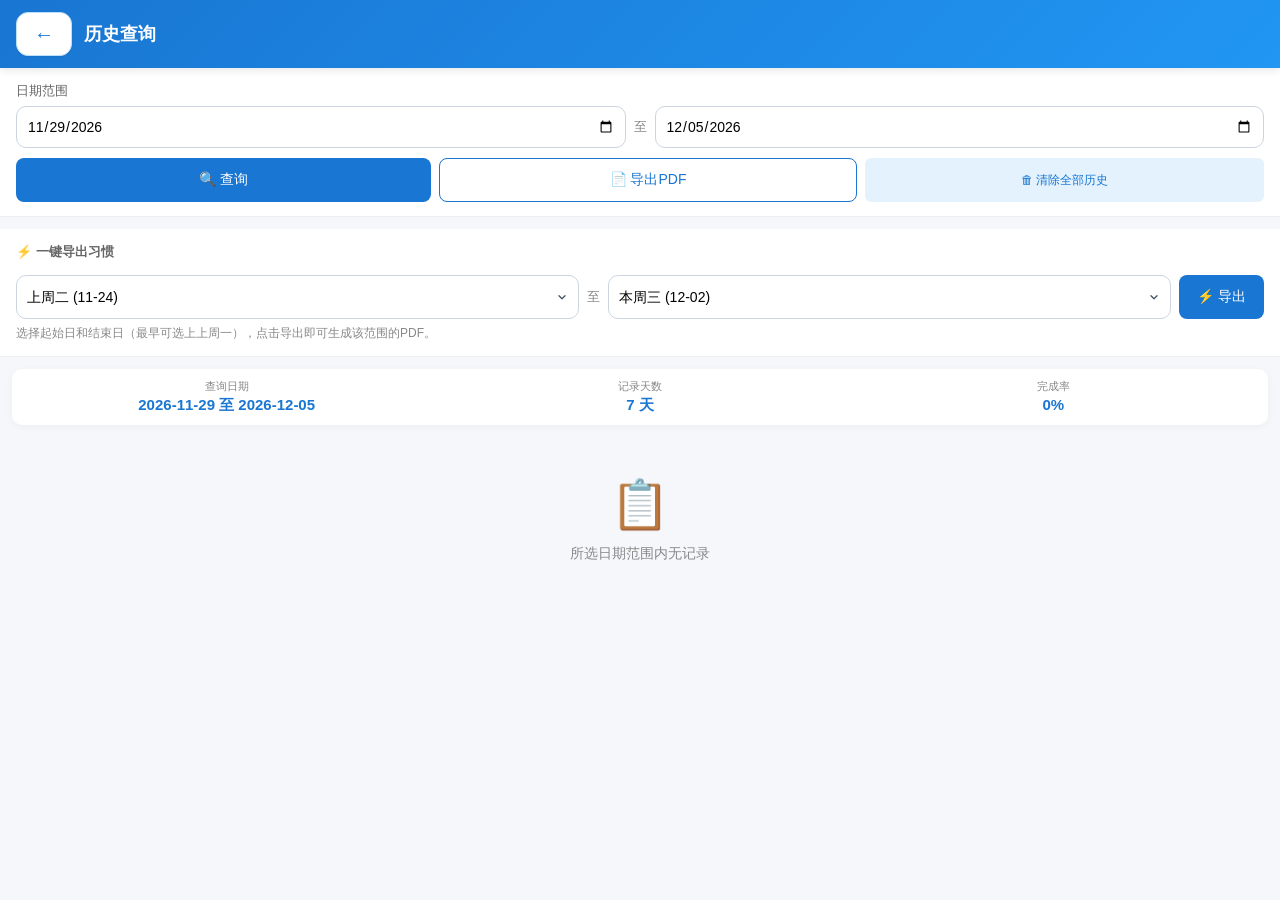
==== history.html @ a77cccbf "feat: 改名SCC Patrol Record + 修复主页导出PDF同步一键导出习惯 1. 全站改名: 状态记录/状态巡检记录 → SCC Patrol Record    (manifest/" ====
<!DOCTYPE html>
<html lang="zh-CN">
<head>
<meta charset="UTF-8">
<meta name="viewport" content="width=device-width, initial-scale=1.0, maximum-scale=1.0, user-scalable=no, viewport-fit=cover">
<meta name="theme-color" content="#1976d2">
<meta name="description" content="SCC Patrol Record - 历史查询与PDF导出">
<title>历史查询</title>

<!-- PWA -->
<link rel="manifest" href="manifest.webmanifest">
<meta name="apple-mobile-web-app-capable" content="yes">
<meta name="apple-mobile-web-app-status-bar-style" content="black-translucent">
<meta name="apple-mobile-web-app-title" content="SCC Patrol">
<meta name="format-detection" content="telephone=no">
<meta name="mobile-web-app-capable" content="yes">
<link rel="apple-touch-icon" sizes="180x180" href="icons/apple-touch-icon.png">
<link rel="icon" type="image/png" sizes="192x192" href="icons/icon-192.png">

<style>
  body {
    padding-top: env(safe-area-inset-top);
    padding-bottom: calc(24px + env(safe-area-inset-bottom));
    padding-left: env(safe-area-inset-left);
    padding-right: env(safe-area-inset-right);
    -webkit-tap-highlight-color: transparent;
    overscroll-behavior-y: auto;
    touch-action: manipulation;
  }
  /* iOS：只对输入框去除原生外观，date/select 保留可点击区域 */
  input[type=text], input[type=number], textarea {
    -webkit-appearance: none; appearance: none;
  }
  input[type=date] {
    -webkit-appearance: none; appearance: none;
    min-height: 42px;
    padding: 8px 10px;
    border: 1px solid #cbd5e1;
    border-radius: 10px;
    background-color: #fff;
  }
  /* 所有可点击元素：最小 44px 热区（HIG）*/
  .btn, button, .back-btn, select {
    min-height: 44px !important;
  }
  .settings-header {
    display: flex;
    align-items: center;
    gap: 12px;
  }
  /* 返回按钮：放大、实心背景（与 settings.html 保持一致）*/
  .back-btn {
    font-size: 20px;
    font-weight: 700;
    padding: 0 16px;
    min-width: 56px;
    min-height: 44px;
    background: #ffffff;
    color: #1976d2;
    border-radius: 12px;
    border: 1px solid #bbdefb;
    box-shadow: 0 1px 2px rgba(0,0,0,0.06);
    display: inline-flex;
    align-items: center;
    justify-content: center;
    -webkit-tap-highlight-color: rgba(25,118,210,0.15);
  }
  .back-btn:active { background: #e3f2fd; transform: scale(0.97); }
</style>
<link rel="stylesheet" href="styles.css?v=160">
</head>
<body>
<header class="app-header">
  <div class="settings-header">
    <button id="btn-back" class="back-btn">←</button>
    <h1>历史查询</h1>
  </div>
</header>

<main>
  <section class="history-controls">
    <div class="date-range">
      <label>日期范围</label>
      <div class="date-inputs">
        <input type="date" id="date-start" class="date-input">
        <span class="date-sep">至</span>
        <input type="date" id="date-end" class="date-input">
      </div>
    </div>
    <div class="control-actions">
      <button id="btn-search" class="btn btn-primary">🔍 查询</button>
      <button id="btn-export-range" class="btn btn-outline">📄 导出PDF</button>
      <button id="btn-clear-history" class="btn btn-sm btn-danger">🗑 清除全部历史</button>
    </div>
  </section>

  <!-- 一键导出习惯 -->
  <section class="history-controls quick-export-section">
    <div class="quick-export-row">
      <label class="quick-export-label">⚡ 一键导出习惯</label>
      <div class="quick-export-opts">
        <select id="quick-export-start" class="quick-export-select"></select>
        <span class="date-sep">至</span>
        <select id="quick-export-end" class="quick-export-select"></select>
        <button id="btn-quick-export" class="btn btn-primary">⚡ 导出</button>
      </div>
    </div>
    <div class="range-display" style="margin-top:6px;color:#888;font-size:12px;">选择起始日和结束日（最早可选上上周一），点击导出即可生成该范围的PDF。</div>
  </section>

  <section class="history-summary" id="history-summary">
    <div class="summary-item">
      <span class="summary-label">查询日期</span>
      <span class="summary-value" id="summary-date">--</span>
    </div>
    <div class="summary-item">
      <span class="summary-label">记录天数</span>
      <span class="summary-value" id="summary-days">0</span>
    </div>
    <div class="summary-item">
      <span class="summary-label">完成率</span>
      <span class="summary-value" id="summary-rate">0%</span>
    </div>
  </section>

  <section class="history-list" id="history-list">
    <div class="empty-state" id="empty-state">
      <div class="empty-icon">📋</div>
      <p>选择日期范围后点击"查询"</p>
    </div>
  </section>
</main>

<!-- Confirm Dialog -->
<div id="action-dialog" class="dialog-overlay hidden">
  <div class="dialog">
    <h3 id="dialog-title">确认</h3>
    <p id="dialog-message">确定要执行此操作吗？</p>
    <div class="dialog-actions">
      <button id="dialog-cancel" class="btn btn-secondary">取消</button>
      <button id="dialog-confirm" class="btn btn-danger">确认</button>
    </div>
  </div>
</div>

<script src="history.js?v=160"></script>

<!-- iOS PWA standalone 模式下保持站内跳转不跳出到 Safari + SW 注册 -->
<script>
if (('standalone' in window.navigator) && window.navigator.standalone) {
  document.addEventListener('click', function (e) {
    var a = e.target.closest && e.target.closest('a');
    if (!a || !a.getAttribute('href')) return;
    var href = a.getAttribute('href');
    if (href.indexOf('://') === -1 && !href.startsWith('#') && !a.target) {
      e.preventDefault();
      window.location.href = href;
    }
  }, false);
}
if ('serviceWorker' in navigator) {
  window.addEventListener('load', function () {
    navigator.serviceWorker.register('./service-worker.js', { scope: './' }).catch(function () {});
  });
}
</script>
</body>
</html>
---- styles.css ----
/* ===== Base Styles ===== */
* {
  box-sizing: border-box;
  margin: 0;
  padding: 0;
  -webkit-tap-highlight-color: transparent;
  -webkit-touch-callout: none;
}

html, body {
  height: 100%;
  font-family: -apple-system, BlinkMacSystemFont, "Segoe UI", "PingFang SC",
    "Hiragino Sans GB", "Microsoft YaHei", sans-serif;
  font-size: 14px;
  background: #f5f7fa;
  color: #333;
  overflow-x: hidden;
  /* 全局滚动优化：消除 Safari 橡皮筋期间的掉帧；避免手势冲突吞掉页面纵向滚动 */
  -webkit-overflow-scrolling: touch;
  overscroll-behavior-y: contain;
  /* iOS 13+：合成器层直接处理双指缩放/滚动，避免 300ms 点击判定阻塞主线程 */
  touch-action: manipulation;
  text-rendering: optimizeLegibility;
}

body {
  padding-bottom: calc(24px + env(safe-area-inset-bottom, 0px));
  padding-top: env(safe-area-inset-top, 0px);
  padding-left: env(safe-area-inset-left, 0px);
  padding-right: env(safe-area-inset-right, 0px);
  /* 全局禁用不必要的合成层属性，避免子元素隐式创建 */
  -webkit-font-smoothing: antialiased;
}

button {
  font-family: inherit;
  cursor: pointer;
  border: none;
  background: none;
  color: inherit;
}

input, textarea {
  font-family: inherit;
  font-size: inherit;
}

.hidden {
  display: none !important;
}

/* ===== Header ===== */
.app-header {
  position: sticky;
  top: 0;
  z-index: 100;
  background: linear-gradient(135deg, #1976d2, #2196f3);
  color: #fff;
  padding: 12px 16px;
  display: flex;
  justify-content: space-between;
  align-items: center;
  box-shadow: 0 2px 8px rgba(0, 0, 0, 0.1);
}

.app-header h1 {
  font-size: 18px;
  font-weight: 600;
}

.header-actions {
  display: flex;
  align-items: center;
  gap: 10px;
}

.gmt-clock {
  font-size: 12px;
  background: rgba(255, 255, 255, 0.2);
  padding: 4px 8px;
  border-radius: 12px;
  font-variant-numeric: tabular-nums;
}

.icon-btn {
  font-size: 20px;
  padding: 4px 8px;
  border-radius: 8px;
  transition: background 0.2s;
}

.icon-btn:hover,
.icon-btn:active {
  background: rgba(255, 255, 255, 0.2);
}

/* ===== Date Selector ===== */
.date-selector {
  display: flex;
  align-items: center;
  gap: 8px;
  padding: 14px 16px 10px;
  background: #fff;
  border-bottom: 1px solid #e0e0e0;
}

.nav-btn {
  width: 36px;
  height: 36px;
  border-radius: 50%;
  background: #e3f2fd;
  color: #1976d2;
  font-size: 14px;
  font-weight: bold;
  transition: background 0.2s;
}

.nav-btn:active {
  background: #bbdefb;
}

.current-date {
  flex: 1;
  text-align: center;
  font-size: 16px;
  font-weight: 600;
  color: #333;
  letter-spacing: 0.5px;
}

.today-btn {
  padding: 6px 14px;
  background: #1976d2;
  color: #fff;
  border-radius: 16px;
  font-size: 13px;
  transition: background 0.2s;
}

.today-btn:active {
  background: #1565c0;
}

/* ===== Table ===== */
.table-wrapper {
  overflow-x: auto;
  overflow-y: visible;
  margin: 10px 12px 0;
  background: #fff;
  border-radius: 12px;
  box-shadow: 0 2px 10px rgba(0, 0, 0, 0.05);
  -webkit-overflow-scrolling: touch;
  /* 移动端水平表格滚动：合成器接管，减少 layout/reflow 掉帧 */
  -webkit-transform: translateZ(0);
  transform: translateZ(0);
  will-change: scroll-position;
  overscroll-behavior-x: contain;
  touch-action: pan-x pan-y;
  contain: layout paint;
}

.status-table {
  width: auto;
  border-collapse: separate;
  border-spacing: 0;
  font-size: 13px;
  table-layout: fixed;
  /* 固定表格 + contain：减少 Safari 布局阶段对未修改单元格的重算 */
  contain: layout paint size;
}

.status-table thead {
  position: sticky;
  top: 0;
  z-index: 5;
  background: #f8f9fa;
  /* 固定表头：iOS Safari sticky + 合成层显式提升，避免滚动期间重绘导致丢帧 */
  -webkit-transform: translateZ(0);
  transform: translateZ(0);
  -webkit-backface-visibility: hidden;
  backface-visibility: hidden;
  will-change: transform;
}

.status-table th,
.status-table td {
  padding: 8px 6px;
  text-align: center;
  border-bottom: 1px solid #f0f0f0;
  white-space: nowrap;
  min-width: 50px;
  /* 每个单元格避免被 sticky 重绘时反复重算 */
  contain: layout paint;
}

.status-table th {
  font-weight: 600;
  color: #555;
  font-size: 12px;
  position: relative;
  padding-top: 10px;
  padding-bottom: 10px;
  -webkit-backface-visibility: hidden;
  backface-visibility: hidden;
}

.status-table th.sub-col {
  background: #f0f4f8;
  font-weight: 500;
  font-size: 11px;
  color: #666;
}

.status-table th.parent-header {
  background: #e8f0fe;
  font-weight: 700;
  font-size: 13px;
  color: #1565c0;
  text-align: center;
  padding: 8px 6px;
}

.status-table th .header-date {
  display: block;
  font-size: 11px;
  font-weight: 500;
  color: #888;
  margin-top: 2px;
}

.status-table td.hour-cell,
.status-table th.hour-cell {
  position: sticky;
  left: 0;
  z-index: 3;
  background: inherit;
  font-weight: 600;
  color: #1976d2;
  min-width: 54px;
  text-align: left;
  padding-left: 12px;
  border-right: 2px solid #e0e0e0;
  /* 左侧冻结列：iOS 合成层提升 + backface-visibility，避免横滚时重新栅格化 */
  -webkit-transform: translateZ(0);
  transform: translateZ(0);
  -webkit-backface-visibility: hidden;
  backface-visibility: hidden;
  will-change: transform;
}

.status-table tbody tr:nth-child(even) {
  background: #fafbfc;
}

.status-table tbody tr:nth-child(even) td.hour-cell {
  background: #fafbfc;
}

/* 移动端无 hover，避免合成器反复触发 hover 计算导致卡顿；仅电脑端保留 */
@media (hover: hover) and (pointer: fine) {
  .status-table tbody tr:hover {
    background: #e3f2fd;
  }
}
/* 触摸端：用更轻的点击态替代 hover（避免长按/双指手势时重绘背景） */
@media (hover: none) and (pointer: coarse) {
  .status-table tbody tr:active {
    background: rgba(227, 242, 253, 0.6);
  }
}

.status-table td.note-cell,
.status-table th.note-cell {
  min-width: 120px;
  text-align: left;
  padding-left: 8px;
}

.status-table td.time-cell,
.status-table th.time-cell {
  min-width: 78px;
  font-size: 11px;
  color: #888;
  text-align: right;
  padding-right: 8px;
}

.status-table td.del-cell,
.status-table th.del-cell {
  min-width: 44px;
  text-align: center;
  padding: 4px;
  position: sticky;
  right: 0;
  background: inherit;
  z-index: 3;
  /* 右侧冻结列：同样提升合成层，避免横滚时丢帧 */
  -webkit-transform: translateZ(0);
  transform: translateZ(0);
  -webkit-backface-visibility: hidden;
  backface-visibility: hidden;
  will-change: transform;
}

.del-hour-btn {
  font-size: 14px;
  padding: 4px 8px;
  border-radius: 6px;
  background: #ffebee;
  color: #c62828;
  transition: background 0.15s;
}

.del-hour-btn:active {
  background: #ffcdd2;
}

/* Status cells */
.status-cell {
  cursor: pointer;
  user-select: none;
  transition: background 0.15s, transform 0.1s;
  height: 38px;
  position: relative;
}

.status-cell:active {
  transform: scale(0.92);
}

.status-cell.status-checked {
  color: #2e7d32;
  font-size: 18px;
  font-weight: bold;
}

.status-cell.status-crossed {
  color: #c62828;
  font-size: 18px;
  font-weight: bold;
}

/* Highlight color for out-of-range entries */
.status-cell.out-of-range,
.status-cell.out-of-range.status-checked,
.status-cell.out-of-range.status-crossed {
  background: var(--highlight-color, #ffeb3b) !important;
  border-radius: 4px;
}

.status-cell.out-of-range.status-checked,
.status-cell.out-of-range.status-crossed {
  color: #333;
}

/* Note cell textarea */
.note-input {
  width: 100%;
  min-height: 34px;
  border: 1px solid transparent;
  background: transparent;
  padding: 4px 6px;
  border-radius: 6px;
  font-size: 12px;
  resize: vertical;
  color: #333;
  transition: border-color 0.2s, background 0.2s;
  outline: none;
}

.note-input:focus {
  border-color: #1976d2;
  background: #fff;
}

.note-input.out-of-range {
  background: var(--highlight-color, #ffeb3b);
  border-color: var(--highlight-color, #ffeb3b);
}

/* Time cell with out-of-range */
.time-cell.out-of-range {
  background: var(--highlight-color, #ffeb3b);
  border-radius: 4px;
}

/* Current hour highlight */
.status-table tr.current-hour td {
  background: #e3f2fd !important;
}

/* 当前行动画：
 *  - 桌面端（有鼠标）保留 pulse（用 outline 替代 inset box-shadow，避免手机上每帧重新栅格化）
 *  - 触屏手机端（iOS Safari）默认关掉动画，减少掉帧和电量消耗；用户要动画可开 reduced-motion 之外的默认
 */
@media (hover: hover) and (pointer: fine) and (prefers-reduced-motion: no-preference) {
  .status-table tr.current-hour td {
    animation: pulse 2.6s ease-in-out infinite;
  }
  @keyframes pulse {
    0%, 100% { outline: 1px solid rgba(25, 118, 210, 0.15); outline-offset: -1px; }
    50%      { outline: 2px solid rgba(25, 118, 210, 0.50); outline-offset: -2px; }
  }
}
@media (hover: none) and (pointer: coarse) {
  .status-table tr.current-hour td {
    /* 手机端仅用 1 条更粗的左边框做视觉提示（零动画、零重绘） */
    border-left: 3px solid #1976d2;
  }
}

.status-table tr.current-hour td.hour-cell {
  background: #e3f2fd !important;
  color: #0d47a1;
}

/* ===== Legend ===== */
.legend {
  display: flex;
  flex-wrap: wrap;
  gap: 14px;
  padding: 12px 16px;
  font-size: 12px;
  color: #666;
  align-items: center;
}

.legend-item {
  display: flex;
  align-items: center;
  gap: 6px;
}

.color-dot {
  width: 14px;
  height: 14px;
  border-radius: 3px;
  background: var(--highlight-color, #ffeb3b);
  border: 1px solid #e0e0e0;
}

/* ===== Dialog ===== */
.dialog-overlay {
  position: fixed;
  inset: 0;
  background: rgba(0, 0, 0, 0.5);
  display: flex;
  align-items: center;
  justify-content: center;
  z-index: 1000;
  padding: 20px;
  animation: fadeIn 0.2s;
}

@keyframes fadeIn {
  from { opacity: 0; }
  to { opacity: 1; }
}

.dialog {
  background: #fff;
  border-radius: 14px;
  padding: 22px;
  max-width: 340px;
  width: 100%;
  box-shadow: 0 10px 40px rgba(0, 0, 0, 0.2);
  animation: slideUp 0.25s;
}

@keyframes slideUp {
  from { transform: translateY(20px); opacity: 0; }
  to { transform: translateY(0); opacity: 1; }
}

.dialog h3 {
  font-size: 17px;
  margin-bottom: 10px;
  color: #333;
}

.dialog p {
  font-size: 14px;
  color: #666;
  line-height: 1.5;
  margin-bottom: 20px;
}

.dialog-actions {
  display: flex;
  gap: 10px;
  justify-content: flex-end;
}

.btn {
  padding: 9px 18px;
  border-radius: 8px;
  font-size: 14px;
  font-weight: 500;
  transition: all 0.2s;
}

.btn-secondary {
  background: #f0f0f0;
  color: #555;
}

.btn-secondary:active {
  background: #e0e0e0;
}

.btn-primary {
  background: #1976d2;
  color: #fff;
}

.btn-primary:active {
  background: #1565c0;
}

.btn-danger {
  background: #e53935;
  color: #fff;
}

.btn-danger:active {
  background: #c62828;
}

/* ===== Settings Page ===== */
.settings-container {
  padding: 12px 16px 30px;
  max-width: 680px;
  margin: 0 auto;
}

.settings-section {
  background: #fff;
  border-radius: 12px;
  padding: 14px 16px;
  margin-bottom: 14px;
  box-shadow: 0 2px 10px rgba(0, 0, 0, 0.04);
}

.settings-section h2 {
  font-size: 15px;
  margin-bottom: 12px;
  color: #333;
  display: flex;
  align-items: center;
  gap: 8px;
}

.settings-row {
  display: flex;
  align-items: center;
  justify-content: space-between;
  margin-bottom: 12px;
  gap: 12px;
  flex-wrap: wrap;
}

.settings-row label {
  font-size: 14px;
  color: #555;
  flex: 1;
  min-width: 120px;
}

.settings-row input[type="color"] {
  width: 48px;
  height: 36px;
  border: 1px solid #e0e0e0;
  border-radius: 8px;
  cursor: pointer;
  padding: 2px;
}

.settings-row input[type="text"],
.settings-row input[type="number"] {
  padding: 8px 10px;
  border: 1px solid #e0e0e0;
  border-radius: 8px;
  font-size: 14px;
  flex: 2;
  min-width: 120px;
  outline: none;
  transition: border-color 0.2s;
}

.settings-row input[type="text"]:focus,
.settings-row input[type="number"]:focus {
  border-color: #1976d2;
}

/* Category management */
.category-list {
  list-style: none;
}

.category-item {
  padding: 10px;
  border: 1px solid #e0e0e0;
  border-radius: 10px;
  margin-bottom: 8px;
  background: #fafbfc;
}

.category-header {
  display: flex;
  align-items: center;
  gap: 8px;
}

.category-name-input {
  flex: 1;
  padding: 6px 10px;
  border: 1px solid #e0e0e0;
  border-radius: 6px;
  font-size: 14px;
  outline: none;
}

.category-name-input:focus {
  border-color: #1976d2;
}

.parent-select {
  padding: 6px 8px;
  border: 1px solid #e0e0e0;
  border-radius: 6px;
  font-size: 13px;
  background: #fff;
  color: #333;
  max-width: 120px;
  outline: none;
  transition: border-color 0.2s;
}

.parent-select:focus {
  border-color: #1976d2;
}

.parent-select:disabled {
  background: #f5f5f5;
  color: #aaa;
  cursor: not-allowed;
}

/* Item color picker (parents & categories) */
.item-color-picker {
  width: 32px;
  height: 32px;
  padding: 2px;
  border: 1px solid #e0e0e0;
  border-radius: 6px;
  cursor: pointer;
  background: #fff;
  flex-shrink: 0;
}

/* Parent group divider in table */
.status-table th.parent-divider,
.status-table td.parent-divider {
  border-left: 3px solid #1976d2;
}

/* Settings Clock Section */
.clock-row {
  display: flex;
  align-items: center;
  justify-content: space-between;
  gap: 12px;
  margin-bottom: 12px;
}

.clock-display {
  flex: 1;
  font-size: 22px;
  font-weight: 700;
  font-variant-numeric: tabular-nums;
  color: #1565c0;
  font-family: "SF Mono", "Menlo", "Consolas", monospace;
  letter-spacing: 1px;
}

.clock-edit-row {
  display: flex;
  align-items: center;
  gap: 8px;
  flex-wrap: wrap;
  margin-bottom: 6px;
}

.clock-edit-row label {
  font-size: 14px;
  color: #555;
  flex-shrink: 0;
}

.clock-edit-row input[type="date"],
.clock-edit-row input[type="time"] {
  flex: 1;
  min-width: 120px;
  padding: 6px 10px;
  border: 1px solid #e0e0e0;
  border-radius: 8px;
  font-size: 14px;
  color: #333;
  font-family: inherit;
  outline: none;
  transition: border-color 0.2s;
}

.clock-edit-row input[type="date"]:focus,
.clock-edit-row input[type="time"]:focus {
  border-color: #1976d2;
}

.sub-status-list {
  margin-top: 10px;
  padding-top: 10px;
  border-top: 1px dashed #e0e0e0;
  display: none;
}

.category-item.has-subs .sub-status-list {
  display: block;
}

.sub-status-item {
  display: flex;
  align-items: center;
  gap: 6px;
  margin-bottom: 6px;
}

.sub-status-item input {
  flex: 1;
  padding: 5px 8px;
  border: 1px solid #e0e0e0;
  border-radius: 5px;
  font-size: 13px;
  outline: none;
}

.sub-status-item input:focus {
  border-color: #1976d2;
}

.btn-sm {
  padding: 5px 10px;
  font-size: 12px;
  border-radius: 6px;
  background: #e3f2fd;
  color: #1976d2;
  transition: background 0.2s;
}

.btn-sm:active {
  background: #bbdefb;
}

.btn-sm.danger {
  background: #ffebee;
  color: #c62828;
}

.btn-sm.danger:active {
  background: #ffcdd2;
}

.btn-block {
  display: block;
  width: 100%;
  text-align: center;
  padding: 10px;
  font-size: 14px;
  margin-top: 10px;
}

.toggle-icon {
  display: inline-block;
  transition: transform 0.2s;
  font-size: 11px;
  color: #888;
  margin-right: 6px;
}

.category-item.has-subs .toggle-icon {
  transform: rotate(90deg);
}

.toggle-subs {
  background: transparent;
  border: none;
  cursor: pointer;
  font-size: 14px;
  padding: 2px 6px;
}

/* Parent (Check Content) list */
.parent-list {
  margin-bottom: 8px;
}

.parent-item {
  display: flex;
  align-items: center;
  gap: 8px;
  margin-bottom: 6px;
}

.parent-name-input {
  flex: 1;
  padding: 7px 10px;
  border: 1px solid #e0e0e0;
  border-radius: 6px;
  font-size: 14px;
  outline: none;
  transition: border-color 0.2s;
}

.parent-name-input:focus {
  border-color: #1976d2;
}

/* Switch */
.switch {
  position: relative;
  display: inline-block;
  width: 44px;
  height: 24px;
}

.switch input {
  opacity: 0;
  width: 0;
  height: 0;
}

.slider {
  position: absolute;
  cursor: pointer;
  inset: 0;
  background: #ccc;
  border-radius: 24px;
  transition: 0.3s;
}

.slider::before {
  position: absolute;
  content: "";
  height: 18px;
  width: 18px;
  left: 3px;
  bottom: 3px;
  background: #fff;
  border-radius: 50%;
  transition: 0.3s;
  box-shadow: 0 1px 3px rgba(0, 0, 0, 0.2);
}

.switch input:checked + .slider {
  background: #1976d2;
}

.switch input:checked + .slider::before {
  transform: translateX(20px);
}

/* ===== Snackbar ===== */
.snackbar {
  position: fixed;
  bottom: 20px;
  left: 50%;
  transform: translateX(-50%);
  background: #323232;
  color: #fff;
  padding: 10px 20px;
  border-radius: 20px;
  font-size: 13px;
  z-index: 2000;
  box-shadow: 0 4px 12px rgba(0, 0, 0, 0.2);
  animation: snackIn 0.3s, snackOut 0.3s 2.4s forwards;
}

@keyframes snackIn {
  from { opacity: 0; transform: translate(-50%, 10px); }
  to { opacity: 1; transform: translate(-50%, 0); }
}

@keyframes snackOut {
  to { opacity: 0; transform: translate(-50%, -10px); }
}

/* ===== New Components ===== */

/* Reminder Banner */
.reminder-banner {
  background: linear-gradient(90deg, #fff3e0, #ffe0b2);
  color: #e65100;
  padding: 10px 14px;
  display: flex;
  align-items: center;
  justify-content: space-between;
  border-bottom: 1px solid #ffcc80;
  animation: slideDown 0.3s;
}

@keyframes slideDown {
  from { transform: translateY(-100%); opacity: 0; }
  to { transform: translateY(0); opacity: 1; }
}

.reminder-banner span {
  font-size: 13px;
  font-weight: 500;
}

.reminder-close {
  width: 24px;
  height: 24px;
  border-radius: 50%;
  background: rgba(230, 81, 0, 0.2);
  color: #e65100;
  font-size: 14px;
  display: flex;
  align-items: center;
  justify-content: center;
}

.today-mode {
  flex-direction: column;
  gap: 2px;
  padding: 12px 16px 8px;
}

.today-mode .current-date {
  font-size: 16px;
}

.date-full {
  font-size: 12px;
  color: #888;
}

/* Quick Actions */
.quick-actions {
  display: flex;
  gap: 10px;
  padding: 10px 12px;
  background: #fff;
  border-bottom: 1px solid #eee;
}

.quick-actions .btn {
  flex: 1;
  display: flex;
  align-items: center;
  justify-content: center;
  gap: 6px;
  padding: 10px 14px;
  font-size: 14px;
}

.btn-one-click {
  background: linear-gradient(135deg, #43a047, #66bb6a);
  color: #fff;
  box-shadow: 0 2px 8px rgba(67, 160, 71, 0.3);
}

.btn-one-click:active {
  background: linear-gradient(135deg, #388e3c, #43a047);
}

.btn-export {
  background: #fff;
  color: #1976d2;
  border: 1px solid #1976d2;
}

.btn-export:active {
  background: #e3f2fd;
}

.btn-outline {
  background: #fff;
  color: #1976d2;
  border: 1px solid #1976d2;
}

.btn-outline:active {
  background: #e3f2fd;
}

.btn-icon {
  font-size: 16px;
}

/* Action Bar */
.action-bar {
  display: flex;
  gap: 8px;
  padding: 10px 16px;
  background: #fff;
  border-top: 1px solid #eee;
  margin-top: 8px;
}

.action-bar .btn {
  flex: 1;
}

/* Range Dialog */
.range-options {
  display: flex;
  gap: 8px;
  margin: 12px 0;
}

.range-opt {
  flex: 1;
  padding: 12px 8px;
  border: 2px solid #e0e0e0;
  border-radius: 10px;
  background: #fafafa;
  display: flex;
  flex-direction: column;
  align-items: center;
  gap: 6px;
  font-size: 13px;
  color: #555;
  transition: all 0.2s;
}

.range-opt.selected {
  border-color: #1976d2;
  background: #e3f2fd;
  color: #1976d2;
}

.opt-icon {
  font-size: 20px;
  font-weight: bold;
}

.opt-icon.status-checked { color: #2e7d32; }
.opt-icon.status-crossed { color: #c62828; }

.range-hours {
  margin: 12px 0;
  font-size: 13px;
}

.range-hours label {
  display: block;
  margin-bottom: 6px;
  color: #555;
}

.range-hour-inputs {
  display: flex;
  align-items: center;
  gap: 8px;
}

.range-hour-inputs select {
  flex: 1;
  padding: 8px 10px;
  border: 1px solid #e0e0e0;
  border-radius: 8px;
  font-size: 14px;
  background: #fff;
  outline: none;
}

.range-hour-inputs select:focus {
  border-color: #1976d2;
}

/* History Page */
.settings-header {
  display: flex;
  align-items: center;
  gap: 12px;
}

.history-controls {
  background: #fff;
  padding: 14px 16px;
  margin-bottom: 12px;
  border-bottom: 1px solid #eee;
}

.history-controls label {
  font-size: 13px;
  color: #666;
  display: block;
  margin-bottom: 6px;
}

.date-range {
  margin-bottom: 10px;
}

.date-inputs {
  display: flex;
  align-items: center;
  gap: 8px;
}

.date-input {
  flex: 1;
  padding: 8px 10px;
  border: 1px solid #e0e0e0;
  border-radius: 8px;
  font-size: 14px;
  outline: none;
  background: #fff;
}

.date-input:focus {
  border-color: #1976d2;
}

.date-sep {
  color: #888;
  font-size: 13px;
}

.preset-buttons {
  display: flex;
  gap: 6px;
  margin-bottom: 10px;
}

.preset-btn {
  flex: 1;
}

.control-actions {
  display: flex;
  gap: 8px;
}

.control-actions .btn {
  flex: 1;
}

/* History Summary */
.history-summary {
  display: flex;
  gap: 8px;
  padding: 10px 12px;
  background: #fff;
  margin: 0 12px 12px;
  border-radius: 10px;
  box-shadow: 0 2px 8px rgba(0,0,0,0.04);
}

.summary-item {
  flex: 1;
  text-align: center;
}

.summary-label {
  display: block;
  font-size: 11px;
  color: #888;
  margin-bottom: 2px;
}

.summary-value {
  display: block;
  font-size: 15px;
  font-weight: 600;
  color: #1976d2;
}

/* History List */
.history-list {
  padding: 0 12px 30px;
  display: flex;
  flex-direction: column;
  gap: 10px;
}

.day-card {
  background: #fff;
  border-radius: 10px;
  padding: 12px 14px;
  box-shadow: 0 2px 8px rgba(0,0,0,0.04);
}

.day-card.no-data {
  opacity: 0.5;
}

.day-card-header {
  display: flex;
  justify-content: space-between;
  align-items: center;
  margin-bottom: 6px;
}

.day-date {
  font-size: 14px;
  font-weight: 600;
  color: #333;
}

.day-rate {
  font-size: 16px;
  font-weight: 700;
}

.day-card-stats {
  display: flex;
  gap: 12px;
  font-size: 12px;
  color: #666;
  margin-bottom: 8px;
}

.rate-bar {
  height: 6px;
  background: #f0f0f0;
  border-radius: 3px;
  overflow: hidden;
  margin-bottom: 8px;
}

.rate-fill {
  height: 100%;
  border-radius: 3px;
  transition: width 0.3s;
}

.day-card-actions {
  display: flex;
  gap: 6px;
}

.day-card-actions .btn {
  flex: 1;
  padding: 6px 8px;
  font-size: 12px;
}

.empty-state {
  text-align: center;
  padding: 40px 20px;
  color: #888;
}

.empty-icon {
  font-size: 48px;
  margin-bottom: 12px;
}

.empty-state p {
  font-size: 14px;
}

/* Detail Dialog */
.detail-dialog {
  max-width: 95vw;
  width: auto;
  max-height: 85vh;
  display: flex;
  flex-direction: column;
}

.detail-table-wrapper {
  overflow-x: auto;
  margin: 10px 0;
  flex: 1;
}

.detail-table {
  font-size: 11px;
}

.detail-table th,
.detail-table td {
  padding: 4px 3px;
  min-width: 40px;
}

/* Settings Header in settings.html */
.settings-header {
  display: flex;
  align-items: center;
  gap: 12px;
}

/* Reminder settings section */
.settings-range-row {
  display: flex;
  align-items: center;
  gap: 8px;
  flex: 2;
}

.settings-range-row select {
  padding: 6px 8px;
  border: 1px solid #e0e0e0;
  border-radius: 6px;
  font-size: 13px;
  outline: none;
}

/* One-Click Preset */
.preset-status-opts {
  display: flex;
  gap: 8px;
  flex: 2;
}

.preset-status-btn {
  flex: 1;
  padding: 8px 12px;
  border: 2px solid #e0e0e0;
  border-radius: 8px;
  background: #fafafa;
  font-size: 14px;
  color: #555;
  display: flex;
  align-items: center;
  justify-content: center;
  gap: 4px;
  transition: all 0.2s;
}

.preset-status-btn.selected {
  border-color: #1976d2;
  background: #e3f2fd;
  color: #1976d2;
  font-weight: 600;
}

.preset-targets-section {
  margin-top: 14px;
}

.preset-targets-label {
  font-size: 14px;
  color: #555;
  display: block;
  margin-bottom: 8px;
}

.preset-target-list {
  display: flex;
  flex-direction: column;
  gap: 4px;
}

.preset-target-group {
  padding: 4px 0;
}

.preset-parent-group {
  margin-bottom: 10px;
  padding: 8px 10px;
  border: 1px solid #e3f2fd;
  border-radius: 8px;
  background: #f8fbff;
}

.preset-parent-head {
  display: flex;
  align-items: center;
  gap: 8px;
  padding: 4px 6px;
  margin-bottom: 6px;
  border-bottom: 1px solid #e3f2fd;
  cursor: pointer;
}

.preset-parent-head input[type="checkbox"] {
  width: 18px;
  height: 18px;
  accent-color: #1976d2;
  cursor: pointer;
}

.preset-parent-name {
  font-size: 14px;
  font-weight: 600;
  color: #1565c0;
}

.preset-target-item {
  display: flex;
  align-items: center;
  gap: 8px;
  padding: 6px 10px 6px 24px;
  border-radius: 6px;
  background: #fafbfc;
  cursor: pointer;
  transition: background 0.15s;
}

.preset-target-item.disabled {
  opacity: 0.5;
  cursor: not-allowed;
}

.preset-target-item:active {
  background: #f0f0f0;
}

.preset-target-item input[type="checkbox"] {
  width: 18px;
  height: 18px;
  accent-color: #1976d2;
  cursor: pointer;
}

.preset-target-name {
  font-size: 13px;
  color: #333;
}

.preset-actions {
  display: flex;
  gap: 8px;
  margin-top: 10px;
}

.preset-actions .btn {
  flex: 1;
}

/* Auto-save hint */
.auto-save-hint {
  font-size: 12px;
  color: #2e7d32;
  flex: 1;
  display: flex;
  align-items: center;
}

/* Column Resizer (drag handle) - Excel-style */
.column-resizer {
  position: absolute;
  top: 0;
  right: -4px;
  width: 8px;
  height: 100%;
  background: transparent;
  cursor: col-resize;
  z-index: 20;
  user-select: none;
  touch-action: none;
  transition: background 0.15s;
}

.column-resizer:hover,
.column-resizer:active {
  background: rgba(25, 118, 210, 0.4);
  width: 8px;
}

/* Show a visual indicator on the right edge of resizable columns */
.status-table th {
  position: relative;
}

/* Show a visual indicator on the right edge of resizable columns */
.status-table th:not([colspan]),
.status-table th[colspan="1"] {
  position: relative;
}

/* Dragging state feedback for the entire page */
body.col-resize-cursor * {
  cursor: col-resize !important;
  user-select: none !important;
}

/* ===== Font Size Scaling (CSS variable --fs) ===== */
/* applyFontSize() sets --fs on :root; all text uses calc(px * var(--fs)) */
:root { --fs: 1; }

body { font-size: calc(14px * var(--fs)) !important; }
.app-header h1 { font-size: calc(18px * var(--fs)) !important; }
.today-mode .current-date { font-size: calc(16px * var(--fs)) !important; }
.date-full { font-size: calc(12px * var(--fs)) !important; }

/* Table */
.status-table { font-size: calc(13px * var(--fs)) !important; }
.status-table th { font-size: calc(12px * var(--fs)) !important; }
.status-table td { font-size: calc(13px * var(--fs)) !important; }
.status-cell { font-size: calc(14px * var(--fs)) !important; }
.status-cell.status-checked,
.status-cell.status-crossed { font-size: calc(17px * var(--fs)) !important; }
.status-table td.note-cell,
.status-table th.note-cell { font-size: calc(12px * var(--fs)) !important; }
.status-table td.time-cell,
.status-table th.time-cell { font-size: calc(11px * var(--fs)) !important; }
.hour-cell { font-size: calc(13px * var(--fs)) !important; }

/* Buttons */
.btn { font-size: calc(14px * var(--fs)) !important; }
.btn-sm { font-size: calc(12px * var(--fs)) !important; }
.btn-block { font-size: calc(14px * var(--fs)) !important; }
.btn-icon { font-size: calc(16px * var(--fs)) !important; }
.quick-actions .btn { font-size: calc(14px * var(--fs)) !important; }
.day-card-actions .btn { font-size: calc(12px * var(--fs)) !important; }

/* Settings */
.settings-section h2 { font-size: calc(18px * var(--fs)) !important; }
.settings-row label { font-size: calc(14px * var(--fs)) !important; }
.clock-display { font-size: calc(22px * var(--fs)) !important; }
.range-display { font-size: calc(12px * var(--fs)) !important; }
.parent-name-input { font-size: calc(14px * var(--fs)) !important; }
.category-name-input { font-size: calc(14px * var(--fs)) !important; }
.sub-status-item input { font-size: calc(13px * var(--fs)) !important; }
.preset-status-btn { font-size: calc(14px * var(--fs)) !important; }
.preset-target-name { font-size: calc(13px * var(--fs)) !important; }
.preset-parent-name { font-size: calc(14px * var(--fs)) !important; }
.count-badge { font-size: calc(12px * var(--fs)) !important; }

/* History */
.history-controls label { font-size: calc(13px * var(--fs)) !important; }
.date-input { font-size: calc(14px * var(--fs)) !important; }
.summary-label { font-size: calc(11px * var(--fs)) !important; }
.summary-value { font-size: calc(15px * var(--fs)) !important; }
.day-date { font-size: calc(14px * var(--fs)) !important; }
.day-rate { font-size: calc(16px * var(--fs)) !important; }
.day-card-stats { font-size: calc(12px * var(--fs)) !important; }
.detail-table { font-size: calc(11px * var(--fs)) !important; }

/* Snackbar & misc */
.snackbar { font-size: calc(13px * var(--fs)) !important; }
.reminder-banner span { font-size: calc(13px * var(--fs)) !important; }
.toggle-icon { font-size: calc(11px * var(--fs)) !important; }
.toggle-subs { font-size: calc(14px * var(--fs)) !important; }

/* Inputs */
input[type="text"], input[type="number"], input[type="date"], input[type="time"], textarea, select {
  font-size: calc(14px * var(--fs)) !important;
}
.clock-edit-row input[type="date"],
.clock-edit-row input[type="time"] { font-size: calc(14px * var(--fs)) !important; }
.settings-range-row select { font-size: calc(13px * var(--fs)) !important; }

/* Quick Export Section */
.quick-export-section {
  background: #fff;
  padding: 14px 16px;
  margin-bottom: 12px;
  border-bottom: 1px solid #eee;
}
.quick-export-row {
  display: flex;
  flex-direction: column;
  gap: 8px;
}
.quick-export-label {
  font-size: calc(14px * var(--fs));
  font-weight: 600;
  color: #333;
}
.quick-export-opts {
  display: flex;
  align-items: center;
  gap: 8px;
  flex-wrap: wrap;
}
.quick-export-select {
  flex: 1;
  min-width: 120px;
  min-height: 44px;
  padding: 8px 32px 8px 10px;
  border: 1px solid #cbd5e1;
  border-radius: 10px;
  background: #fff;
  font-size: calc(14px * var(--fs));
  -webkit-appearance: none;
  appearance: none;
  background-image: url("data:image/svg+xml,%3Csvg xmlns='http://www.w3.org/2000/svg' width='12' height='12' viewBox='0 0 20 20' fill='none'%3E%3Cpath d='M5 8l5 5 5-5' stroke='%23475569' stroke-width='2.2' stroke-linecap='round' stroke-linejoin='round'/%3E%3C/svg%3E");
  background-repeat: no-repeat;
  background-position: right 10px center;
  background-size: 12px 12px;
}
.quick-export-opts .btn {
  min-height: 44px;
  white-space: nowrap;
}

/* Responsive */
@media (max-width: 480px) {
  .app-header h1 { font-size: 16px; }
  .status-table th,
  .status-table td { padding: 6px 4px; font-size: 12px; }
  .status-cell { height: 32px; }
  .status-cell.status-checked,
  .status-cell.status-crossed { font-size: 16px; }
  .status-table td.note-cell,
  .status-table th.note-cell { min-width: 100px; }
  .status-table td.time-cell,
  .status-table th.time-cell { min-width: 68px; }
  .quick-actions { flex-direction: column; }
  .history-summary { flex-wrap: wrap; }
  .control-actions { flex-direction: column; }
}

/* ===== Delete column - compact fixed at rightmost ===== */
.del-cell { width: 36px !important; min-width: 36px !important; max-width: 36px !important; padding: 0 !important; text-align: center !important; }
.status-table th.del-cell { padding: 2px 0 !important; background: #f0f0f0; }
.status-table td.del-cell { padding: 0 !important; }
.del-hour-btn {
  background: none !important;
  border: none !important;
  padding: 2px 4px !important;
  min-height: 28px !important;
  min-width: 28px !important;
  font-size: 13px !important;
  border-radius: 4px !important;
  box-shadow: none !important;
  opacity: 0.55;
}
.del-hour-btn:hover, .del-hour-btn:active { background: rgba(239,83,80,0.1) !important; opacity: 1; }
/* ===== Excel-style fixed table layout via colgroup ===== */
.status-table { table-layout: fixed !important; }
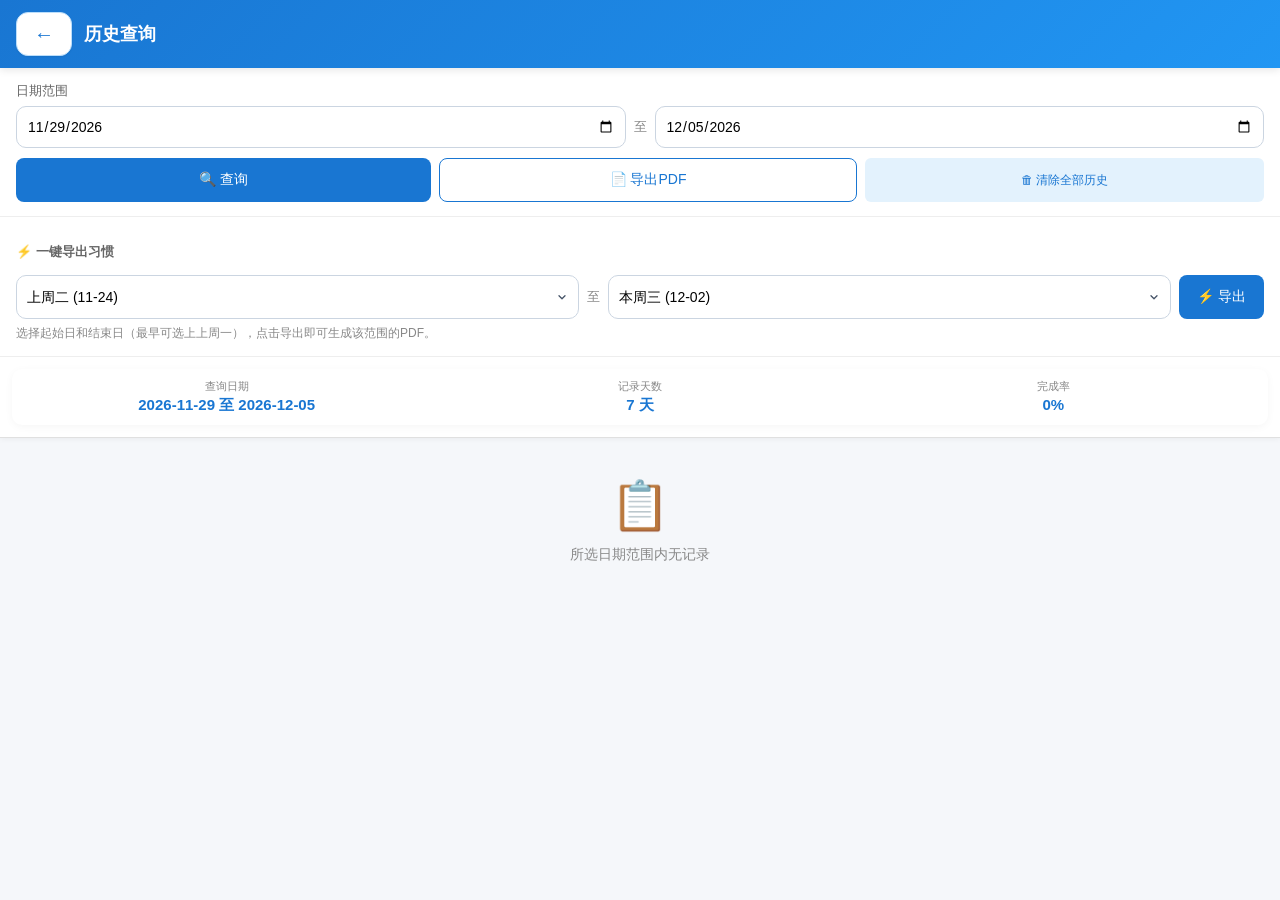
==== commit 0e0b89fd: "feat: 删除清除时段功能、一键打卡覆盖提示、表头常显、时间容差编辑权限和高亮规则 - 移除 deleteHour 删除时段记录功能及删除按钮列 - 一键打卡若该时段已有记录，弹窗询问“该时段已打卡" ====
--- a/history.html
+++ b/history.html
@@ -67,7 +67,7 @@
   }
   .back-btn:active { background: #e3f2fd; transform: scale(0.97); }
 </style>
-<link rel="stylesheet" href="styles.css?v=160">
+<link rel="stylesheet" href="styles.css?v=170">
 </head>
 <body>
 <header class="app-header">
@@ -78,50 +78,53 @@
 </header>
 
 <main>
-  <section class="history-controls">
-    <div class="date-range">
-      <label>日期范围</label>
-      <div class="date-inputs">
-        <input type="date" id="date-start" class="date-input">
-        <span class="date-sep">至</span>
-        <input type="date" id="date-end" class="date-input">
+  <!-- 历史页 sticky 顶栏（控制区 + summary）与主页面一样常显 -->
+  <div class="sticky-top-controls" id="sticky-top-controls">
+    <section class="history-controls">
+      <div class="date-range">
+        <label>日期范围</label>
+        <div class="date-inputs">
+          <input type="date" id="date-start" class="date-input">
+          <span class="date-sep">至</span>
+          <input type="date" id="date-end" class="date-input">
+        </div>
       </div>
-    </div>
-    <div class="control-actions">
-      <button id="btn-search" class="btn btn-primary">🔍 查询</button>
-      <button id="btn-export-range" class="btn btn-outline">📄 导出PDF</button>
-      <button id="btn-clear-history" class="btn btn-sm btn-danger">🗑 清除全部历史</button>
-    </div>
-  </section>
+      <div class="control-actions">
+        <button id="btn-search" class="btn btn-primary">🔍 查询</button>
+        <button id="btn-export-range" class="btn btn-outline">📄 导出PDF</button>
+        <button id="btn-clear-history" class="btn btn-sm btn-danger">🗑 清除全部历史</button>
+      </div>
+    </section>
 
-  <!-- 一键导出习惯 -->
-  <section class="history-controls quick-export-section">
-    <div class="quick-export-row">
-      <label class="quick-export-label">⚡ 一键导出习惯</label>
-      <div class="quick-export-opts">
-        <select id="quick-export-start" class="quick-export-select"></select>
-        <span class="date-sep">至</span>
-        <select id="quick-export-end" class="quick-export-select"></select>
-        <button id="btn-quick-export" class="btn btn-primary">⚡ 导出</button>
+    <!-- 一键导出习惯 -->
+    <section class="history-controls quick-export-section">
+      <div class="quick-export-row">
+        <label class="quick-export-label">⚡ 一键导出习惯</label>
+        <div class="quick-export-opts">
+          <select id="quick-export-start" class="quick-export-select"></select>
+          <span class="date-sep">至</span>
+          <select id="quick-export-end" class="quick-export-select"></select>
+          <button id="btn-quick-export" class="btn btn-primary">⚡ 导出</button>
+        </div>
       </div>
-    </div>
-    <div class="range-display" style="margin-top:6px;color:#888;font-size:12px;">选择起始日和结束日（最早可选上上周一），点击导出即可生成该范围的PDF。</div>
-  </section>
+      <div class="range-display" style="margin-top:6px;color:#888;font-size:12px;">选择起始日和结束日（最早可选上上周一），点击导出即可生成该范围的PDF。</div>
+    </section>
 
-  <section class="history-summary" id="history-summary">
-    <div class="summary-item">
-      <span class="summary-label">查询日期</span>
-      <span class="summary-value" id="summary-date">--</span>
-    </div>
-    <div class="summary-item">
-      <span class="summary-label">记录天数</span>
-      <span class="summary-value" id="summary-days">0</span>
-    </div>
-    <div class="summary-item">
-      <span class="summary-label">完成率</span>
-      <span class="summary-value" id="summary-rate">0%</span>
-    </div>
-  </section>
+    <section class="history-summary" id="history-summary">
+      <div class="summary-item">
+        <span class="summary-label">查询日期</span>
+        <span class="summary-value" id="summary-date">--</span>
+      </div>
+      <div class="summary-item">
+        <span class="summary-label">记录天数</span>
+        <span class="summary-value" id="summary-days">0</span>
+      </div>
+      <div class="summary-item">
+        <span class="summary-label">完成率</span>
+        <span class="summary-value" id="summary-rate">0%</span>
+      </div>
+    </section>
+  </div>
 
   <section class="history-list" id="history-list">
     <div class="empty-state" id="empty-state">
@@ -143,7 +146,9 @@
   </div>
 </div>
 
-<script src="history.js?v=160"></script>
+<script src="lib/jspdf.umd.min.js"></script>
+
+<script src="history.js?v=172"></script>
 
 <!-- iOS PWA standalone 模式下保持站内跳转不跳出到 Safari + SW 注册 -->
 <script>
--- a/styles.css
+++ b/styles.css
@@ -61,6 +61,26 @@
   justify-content: space-between;
   align-items: center;
   box-shadow: 0 2px 8px rgba(0, 0, 0, 0.1);
+  -webkit-transform: translateZ(0);
+  transform: translateZ(0);
+  -webkit-backface-visibility: hidden;
+  backface-visibility: hidden;
+}
+
+/* ===== Sticky top control strip (主页面日期 + 按钮 + banner，跟随设置栏一起常显) ===== */
+.sticky-top-controls {
+  position: sticky;
+  top: 0;
+  z-index: 40;
+  background: #fff;
+  border-bottom: 1px solid #e0e0e0;
+  /* 预留 app-header 高度的 safe-top，下面会再用 JS 精修 thead 的偏移 */
+  padding: 0;
+  -webkit-transform: translateZ(0);
+  transform: translateZ(0);
+  -webkit-backface-visibility: hidden;
+  backface-visibility: hidden;
+  box-shadow: 0 1px 6px rgba(0, 0, 0, 0.05);
 }
 
 .app-header h1 {
@@ -171,8 +191,9 @@
 
 .status-table thead {
   position: sticky;
-  top: 0;
-  z-index: 5;
+  /* 用 CSS 变量：动态 = app-header + sticky-top-controls 总高度 */
+  top: var(--thead-sticky-top, 0px);
+  z-index: 20;
   background: #f8f9fa;
   /* 固定表头：iOS Safari sticky + 合成层显式提升，避免滚动期间重绘导致丢帧 */
   -webkit-transform: translateZ(0);
@@ -180,6 +201,7 @@
   -webkit-backface-visibility: hidden;
   backface-visibility: hidden;
   will-change: transform;
+  box-shadow: 0 1px 4px rgba(0, 0, 0, 0.08);
 }
 
 .status-table th,
@@ -232,7 +254,7 @@
 .status-table th.hour-cell {
   position: sticky;
   left: 0;
-  z-index: 3;
+  z-index: 4;
   background: inherit;
   font-weight: 600;
   color: #1976d2;
@@ -246,6 +268,11 @@
   -webkit-backface-visibility: hidden;
   backface-visibility: hidden;
   will-change: transform;
+}
+
+/* 表头第一列在横滚时也被吸到最左且盖在数据行上 */
+.status-table thead th.hour-cell {
+  z-index: 25;
 }
 
 .status-table tbody tr:nth-child(even) {
@@ -348,6 +375,72 @@
   border-radius: 4px;
 }
 
+/* ===== 时间容差编辑权限视觉 ===== */
+.status-cell.cell-disabled,
+tbody tr.row-future .status-cell {
+  cursor: not-allowed;
+  opacity: 0.45;
+  filter: saturate(0.6);
+  background: #f3f4f6 !important;
+}
+
+tbody tr.row-future td.hour-cell {
+  color: #90a4ae !important;
+  background: #f3f4f6 !important;
+}
+
+/* grace-fill 整行：高亮底色提示（可填但过了容差） */
+tbody tr.row-grace-fill,
+tbody tr.row-grace-fill td.hour-cell,
+tbody tr.row-grace-fill td.time-cell,
+tbody tr.row-grace-fill td.note-cell {
+  background-color: #fff8e1 !important;
+}
+
+.status-cell.cell-grace {
+  box-shadow: inset 0 0 0 1px rgba(255, 193, 7, 0.7);
+  border-radius: 4px;
+}
+
+.note-input.out-of-range,
+.note-input.cell-grace {
+  background: var(--highlight-color, #fff59d) !important;
+  border-color: #fbc02d !important;
+  box-shadow: 0 0 0 1px rgba(253, 216, 53, 0.5) inset;
+}
+
+.note-input.note-disabled,
+.note-input[disabled] {
+  background: #f3f4f6 !important;
+  color: #90a4ae;
+  cursor: not-allowed;
+  -webkit-text-fill-color: #90a4ae;
+  opacity: 0.75;
+}
+
+/* 容差外已填状态：显示一个"锁"的视觉暗示 */
+tbody tr.row-grace-fill td.status-cell.status-checked,
+tbody tr.row-grace-fill td.status-cell.status-crossed {
+  position: relative;
+}
+
+tbody tr.row-grace-fill td.status-cell.status-checked::after,
+tbody tr.row-grace-fill td.status-cell.status-crossed::after {
+  content: '';
+  position: absolute;
+  right: 2px;
+  top: 2px;
+  width: 6px;
+  height: 6px;
+  border-radius: 50%;
+  background: rgba(211, 47, 47, 0.65);
+}
+
+/* 历史页 sticky 表头对齐主页面（也加 --thead-sticky-top） */
+.history-view .status-table thead {
+  z-index: 15;
+}
+
 .status-cell.out-of-range.status-checked,
 .status-cell.out-of-range.status-crossed {
   color: #333;
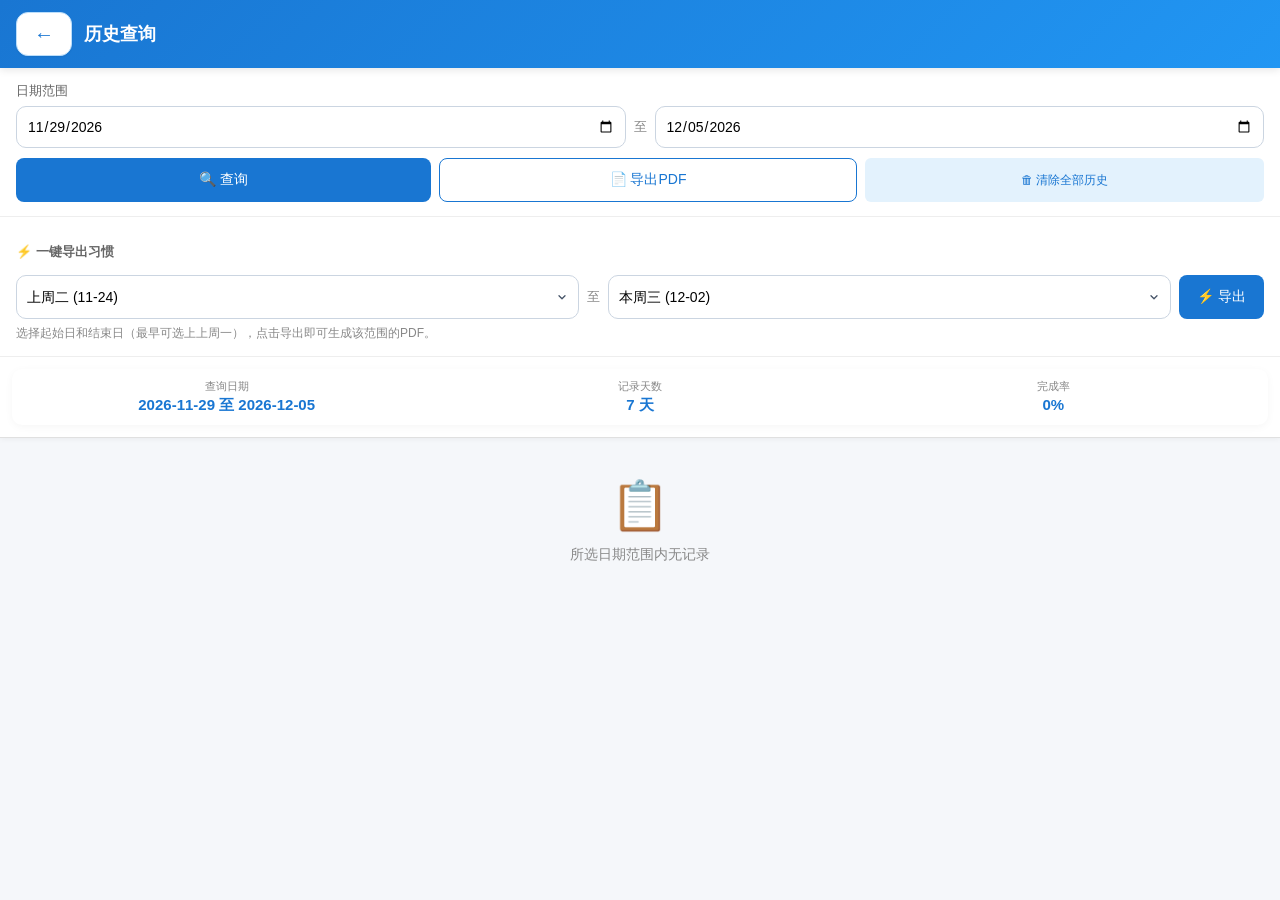
==== commit 81385e01: "fix: 打卡记录进入历史查询再返回后消失 根因： 1) history_target_date 写入后从未清理，返回主页面时 resolveInitialDate 命中残留值，主页面停留在旧的历史日" ====
--- a/history.html
+++ b/history.html
@@ -67,7 +67,7 @@
   }
   .back-btn:active { background: #e3f2fd; transform: scale(0.97); }
 </style>
-<link rel="stylesheet" href="styles.css?v=170">
+<link rel="stylesheet" href="styles.css?v=173">
 </head>
 <body>
 <header class="app-header">
@@ -148,7 +148,7 @@
 
 <script src="lib/jspdf.umd.min.js"></script>
 
-<script src="history.js?v=172"></script>
+<script src="history.js?v=173"></script>
 
 <!-- iOS PWA standalone 模式下保持站内跳转不跳出到 Safari + SW 注册 -->
 <script>
--- a/styles.css
+++ b/styles.css
@@ -49,7 +49,13 @@
   display: none !important;
 }
 
-/* ===== Header ===== */
+/* ===== Header =====
+   - 注意：不能让两个 sticky 元素都写 top:0 —— 它们会同时叠在 viewport 顶部同一位置，高层盖低层。
+   - 正确的分段吸顶（从上到下堆叠）：
+       app-header:  top: 0（紧贴 viewport 顶部）
+       sticky-top-controls:  top: var(--app-header-height)（紧贴在 app-header 下方）
+   - --app-header-height 由 JS measure app-header.offsetHeight 后写入 :root
+*/
 .app-header {
   position: sticky;
   top: 0;
@@ -61,27 +67,139 @@
   justify-content: space-between;
   align-items: center;
   box-shadow: 0 2px 8px rgba(0, 0, 0, 0.1);
-  -webkit-transform: translateZ(0);
-  transform: translateZ(0);
+  /* 移除 transform: translateZ(0)：合成层提升会强制创建 containing block，导致子元素 sticky 参照异常 */
+}
+
+/* ===== Sticky top control strip (主页面日期 + 按钮 + banner，跟随 app-header 一起常显) ===== */
+.sticky-top-controls {
+  position: sticky;
+  top: var(--app-header-height, 64px); /* 吸顶位置 = app-header 底部，不叠在蓝头下面 */
+  z-index: 50; /* z-index 低于 app-header(100)，但高于表格(20-30) */
+  background: #fff;
+  border-bottom: 1px solid #e0e0e0;
+  padding: 0;
+  box-shadow: 0 1px 6px rgba(0, 0, 0, 0.05);
+  /* 移除 transform: translateZ(0)：同上，会强制创建 containing block 影响 sticky 参照 */
+}
+
+/* ===== 3 行表头 + 第1列小时同时 sticky（类比"横滚时时间列仍可见"的 sticky left 效果，实现"竖滚时表头仍可见"的 sticky top 效果）=====
+   - 【为什么必须写在 th 上】position: sticky 必须写在 <th>/<td>（table-cell 元素）上。
+     写在 <thead>/<tr> 上在 Safari/iOS Chrome/微信内置浏览器 100% 不生效，这就是用户截图上表头不跟随滚动的根因。
+     横滚时间列之所以生效，正是因为我们把 sticky left 写在了 td.hour-cell / th.hour-cell 单元格上。
+   - 基础偏移：app-header + sticky-top-controls 总高度，写入 CSS 变量 --thead-sticky-top
+   - 每行 th 的最终 top 由 3 个 CSS 变量决定（JS 读取真实行高后写入 html root）：
+       --thead-r0-top = base
+       --thead-r1-top = base + row0.height
+       --thead-r2-top = base + row0.height + row1.height
+   - rowspan=3 的"时间(GMT)" th：top 使用 row0 的值（视觉上从第 1 行起始），同时 left: 0 保持 sticky left
+   - 所有 sticky th 必须显式 background:#f8f9fa（禁止 inherit）—— inherit 合成层提升时会变透明，导致 tbody 内容穿透到表头上来
+*/
+
+.status-table thead {
+  position: static; /* thead 本身不作为 sticky 容器（否则无法给子 th 分别设不同 top）*/
+}
+
+/* 移除了 thead tr 上所有 position: sticky / top / z-index / transform（不生效+导致合成层覆盖 row1 row2 文字）
+   下面把 sticky 全部写到 tr 内部的 <th> 单元格上，每一行 th 独立吸顶高度：*/
+.status-table thead tr:nth-child(1) th {
+  position: sticky;
+  top: var(--thead-r0-top, var(--thead-sticky-top, 0px));
+  z-index: 20;
+  background: #f8f9fa;
+}
+.status-table thead tr:nth-child(2) th {
+  position: sticky;
+  top: var(--thead-r1-top, var(--thead-sticky-top, 0px));
+  z-index: 21;
+  background: #f8f9fa;
+}
+.status-table thead tr:nth-child(3) th {
+  position: sticky;
+  top: var(--thead-r2-top, var(--thead-sticky-top, 0px));
+  z-index: 22;
+  background: #f8f9fa;
+}
+
+/* 交叉点（表头里 rowspan=3 的 sticky left 时间块）z-index 必须最高：横滚 + 竖滚叠加时左上角时间块不被右侧列覆盖 */
+.status-table thead th.hour-cell {
+  position: sticky;
+  left: 0;
+  top: var(--thead-r0-top, var(--thead-sticky-top, 0px));
+  z-index: 31;
+  background: #f8f9fa;
+}
+
+/* ====== 左侧第 2 冻结区：第一个平台 + 其下子项 + 检查组名（TMs…）类比时间列 sticky left 效果 ======
+ * 关键：
+ *   - 冻结单元格 top 按自己所在的表头行 (data-row="0/1/2") 精确匹配 --thead-r0/r1/r2-top。
+ *     之前写死 r0 回退 r1：当平台名位于 row1、子项位于 row2 时，它们吸顶 top 会错位 → 子项 top 比 row1 高几像素，视觉"分离"。
+ *   - z-index 阶梯：hour-cell(31) > 同行其他冻结 th → 具体：row0 冻结 z30, row1 冻结 z29, row2 冻结 z28，保证同列多层冻结堆叠时不会互相盖住文字。
+ *   - 每列明确 background=#f8f9fa，不透明，避免合成层提升导致下方内容穿透。
+ */
+.status-table thead th.sticky-platform-header {
+  position: sticky;
+  background: #f8f9fa;
+}
+.status-table thead th.sticky-platform-header[data-row="0"] {
+  top: var(--thead-r0-top, var(--thead-sticky-top, 0px));
+  z-index: 30;
+}
+.status-table thead th.sticky-platform-header[data-row="1"] {
+  top: var(--thead-r1-top, var(--thead-sticky-top, 0px));
+  z-index: 29;
+}
+.status-table thead th.sticky-platform-header[data-row="2"] {
+  top: var(--thead-r2-top, var(--thead-sticky-top, 0px));
+  z-index: 28;
+}
+.status-table thead th.sticky-sub-header {
+  position: sticky;
+  background: #f8f9fa;
+}
+.status-table thead th.sticky-sub-header[data-row="1"] {
+  top: var(--thead-r1-top, var(--thead-sticky-top, 0px));
+  z-index: 29;
+}
+.status-table thead th.sticky-sub-header[data-row="2"] {
+  top: var(--thead-r2-top, var(--thead-sticky-top, 0px));
+  z-index: 28;
+}
+
+.status-table tbody td.sticky-platform-td,
+.status-table tbody td.sticky-sub-td {
+  position: sticky;
+  background: inherit; /* 与 tbody 行条纹色一致，避免横滚冻结区颜色错位 */
+  z-index: 6;
+}
+
+/* ===== 视觉"连接在一起"：冻结区右侧画一条垂直线分隔阴影，紧贴冻结区最后一列的右侧，避免看起来与 unfreeze 区错位/有缝。
+   同时 hour-cell 右侧画分隔线，冻结区紧贴 hour-cell 右侧 → 无空白缝。 ===== */
+.status-table thead th.hour-cell {
+  border-right: 1px solid #ddd;
+}
+.status-table th.frozen-last-col,
+.status-table td.frozen-last-col {
+  -webkit-box-shadow: 2px 0 3px -2px rgba(0,0,0,0.15);
+  box-shadow: 2px 0 3px -2px rgba(0,0,0,0.15);
+  border-right: 1px solid #cfd8dc;
+}
+
+/* 移动端横滚合成层提升（仅冻结列单独提层，避免整表重排；注意 wrapper 已不设 translateZ，防止 containing block 干扰） */
+.status-table thead th.sticky-platform-header,
+.status-table thead th.sticky-sub-header,
+.status-table tbody td.sticky-platform-td,
+.status-table tbody td.sticky-sub-td {
   -webkit-backface-visibility: hidden;
   backface-visibility: hidden;
 }
 
-/* ===== Sticky top control strip (主页面日期 + 按钮 + banner，跟随设置栏一起常显) ===== */
-.sticky-top-controls {
-  position: sticky;
-  top: 0;
-  z-index: 40;
-  background: #fff;
-  border-bottom: 1px solid #e0e0e0;
-  /* 预留 app-header 高度的 safe-top，下面会再用 JS 精修 thead 的偏移 */
-  padding: 0;
-  -webkit-transform: translateZ(0);
-  transform: translateZ(0);
-  -webkit-backface-visibility: hidden;
-  backface-visibility: hidden;
-  box-shadow: 0 1px 6px rgba(0, 0, 0, 0.05);
-}
+/* scroll-margin-top：让"#anchor 跳转"时避开顶部吸顶控件高度（跟 sticky 吸顶位置本身无关，只是 anchor 跳转的 offset）*/
+.table-wrapper { scroll-margin-top: var(--thead-sticky-top, 0px); }
+.history-list { scroll-margin-top: var(--thead-sticky-top, 0px); }
+
+/* 历史列表 thead 同理：主样式已由 .status-table thead 统一覆盖，这里仅给一个可覆盖扩展锚点 */
+.history-view .status-table thead { /* placeholder: 保留选择器名兼容旧扩展，不再重复声明 */ }
+
 
 .app-header h1 {
   font-size: 18px;
@@ -101,6 +219,32 @@
   border-radius: 12px;
   font-variant-numeric: tabular-nums;
 }
+
+.clock-edit-panel {
+  display: flex;
+  align-items: center;
+  gap: 4px;
+  flex-wrap: wrap;
+  background: #1a237e;
+  color: #fff;
+  padding: 6px 10px;
+  border-radius: 8px;
+  margin-top: 4px;
+  font-size: 13px;
+  z-index: 100;
+}
+.clock-edit-panel.hidden { display: none; }
+.clock-edit-panel label { white-space: nowrap; }
+.clock-edit-panel input[type="number"] {
+  text-align: center;
+  font-size: 14px;
+  padding: 2px 4px;
+  border: 1px solid rgba(255,255,255,0.4);
+  border-radius: 4px;
+  background: rgba(255,255,255,0.95);
+  color: #1a237e;
+}
+.clock-edit-panel .btn { font-size: 12px; padding: 2px 8px; }
 
 .icon-btn {
   font-size: 20px;
@@ -161,22 +305,32 @@
   background: #1565c0;
 }
 
-/* ===== Table ===== */
+/* ===== Table =====
+ * Dashboard 模式：wrapper 自身是唯一滚动容器（横滚 + 竖滚都在这里发生）。
+ * 顶部控件栏（app-header + sticky-top-controls）通过页面级 sticky 贴在 viewport 顶部不动，
+ * wrapper 则占满下方剩余 dvh 空间 → 用户下滑表格时，整个 wrapper 内部滚动，sticky th 吸顶到 wrapper 顶部（控件栏下方），
+ * 完美实现"类比时间栏（列向 sticky left）效果，行向下滑时 3 行表头仍可见"。
+ *
+ * 【为什么要这么做】CSS overflow 规范陷阱：如果只写 overflow-x: auto + overflow-y: visible，
+ * 浏览器会把 visible 自动回退成 auto，使 wrapper 变成双向滚动上下文。此时 thead `position: sticky; top: X`
+ * 的参照是 wrapper 而非 viewport，但 wrapper 高度又没限制导致它本身不竖滚 → sticky 永不触发 →
+ * 就是用户截图上表头完全不跟随滚动的根因。解决：显式给 wrapper 设 max-height + overflow:auto（双向滚动），
+ * 让它真的能滚，sticky 的参照统一且可预测，不依赖 viewport 和 wrapper 两个不同滚动源。
+ */
 .table-wrapper {
-  overflow-x: auto;
-  overflow-y: visible;
-  margin: 10px 12px 0;
+  /* 剩余空间 = 视口总 dvh - 顶部控件栏(蓝头+控件)总高 */
+  max-height: calc(100dvh - var(--page-top-bars-height, 240px));
+  height: calc(100dvh - var(--page-top-bars-height, 240px));
+  /* 双向滚动：横滚（长表列溢出）和竖滚（多行时段）都在 wrapper 内部完成 */
+  overflow: auto;
+  margin: 0 12px 10px; /* 顶部不再留间距（因为 wrapper 正好贴在 sticky 控件栏下方）*/
   background: #fff;
   border-radius: 12px;
   box-shadow: 0 2px 10px rgba(0, 0, 0, 0.05);
   -webkit-overflow-scrolling: touch;
-  /* 移动端水平表格滚动：合成器接管，减少 layout/reflow 掉帧 */
-  -webkit-transform: translateZ(0);
-  transform: translateZ(0);
-  will-change: scroll-position;
-  overscroll-behavior-x: contain;
+  overscroll-behavior: contain; /* 防止 wrapper 滚到底部后继续拉动页面背景/浏览器回弹 */
   touch-action: pan-x pan-y;
-  contain: layout paint;
+  position: relative; /* sticky 元素以滚动容器自身的 padding-box 为参照（明确 relative 防止部分浏览器异常）*/
 }
 
 .status-table {
@@ -185,23 +339,8 @@
   border-spacing: 0;
   font-size: 13px;
   table-layout: fixed;
-  /* 固定表格 + contain：减少 Safari 布局阶段对未修改单元格的重算 */
-  contain: layout paint size;
-}
-
-.status-table thead {
-  position: sticky;
-  /* 用 CSS 变量：动态 = app-header + sticky-top-controls 总高度 */
-  top: var(--thead-sticky-top, 0px);
-  z-index: 20;
-  background: #f8f9fa;
-  /* 固定表头：iOS Safari sticky + 合成层显式提升，避免滚动期间重绘导致丢帧 */
-  -webkit-transform: translateZ(0);
-  transform: translateZ(0);
-  -webkit-backface-visibility: hidden;
-  backface-visibility: hidden;
-  will-change: transform;
-  box-shadow: 0 1px 4px rgba(0, 0, 0, 0.08);
+  /* 注意：contain: size 在 Safari 会强制剪切 sticky thead 溢出到 table 盒外的部分，导致 sticky 表头不可见；这里只保留 layout paint */
+  contain: layout paint;
 }
 
 .status-table th,
@@ -258,16 +397,19 @@
   background: inherit;
   font-weight: 600;
   color: #1976d2;
-  min-width: 54px;
+  min-width: 100px;
   text-align: left;
   padding-left: 12px;
+  padding-right: 12px;
+  white-space: nowrap;
+  overflow: visible;
   border-right: 2px solid #e0e0e0;
-  /* 左侧冻结列：iOS 合成层提升 + backface-visibility，避免横滚时重新栅格化 */
+  /* 左侧冻结列：iOS 合成层提升 + backface-visibility，避免横滚时重新栅格化；
+     不再加 will-change:transform（过度提示会让合成层边界抖动，sticky left:0 时第一个字符容易被裁 1px）*/
   -webkit-transform: translateZ(0);
   transform: translateZ(0);
   -webkit-backface-visibility: hidden;
   backface-visibility: hidden;
-  will-change: transform;
 }
 
 /* 表头第一列在横滚时也被吸到最左且盖在数据行上 */
@@ -376,6 +518,8 @@
 }
 
 /* ===== 时间容差编辑权限视觉 ===== */
+/* 未到时间（future）：灰显禁用；过时未填空白（grace-fill）：保持原来的表格形态，不再整行/整格高亮（用户要求）
+   只有已填内容且填入时间在容差外的 status cell 才加 .out-of-range 高亮（见上面 .status-cell.out-of-range） */
 .status-cell.cell-disabled,
 tbody tr.row-future .status-cell {
   cursor: not-allowed;
@@ -389,21 +533,9 @@
   background: #f3f4f6 !important;
 }
 
-/* grace-fill 整行：高亮底色提示（可填但过了容差） */
-tbody tr.row-grace-fill,
-tbody tr.row-grace-fill td.hour-cell,
-tbody tr.row-grace-fill td.time-cell,
-tbody tr.row-grace-fill td.note-cell {
-  background-color: #fff8e1 !important;
-}
-
-.status-cell.cell-grace {
-  box-shadow: inset 0 0 0 1px rgba(255, 193, 7, 0.7);
-  border-radius: 4px;
-}
-
-.note-input.out-of-range,
-.note-input.cell-grace {
+/* grace-fill：空单元格保持原样（取消整行背景、取消 cell-grace 描边）；
+   仅已填且超容差的单元格用 .out-of-range 高亮（视觉与旧规则区分开，不再"过时还没填就一大片黄"） */
+.note-input.out-of-range {
   background: var(--highlight-color, #fff59d) !important;
   border-color: #fbc02d !important;
   box-shadow: 0 0 0 1px rgba(253, 216, 53, 0.5) inset;
@@ -418,14 +550,14 @@
   opacity: 0.75;
 }
 
-/* 容差外已填状态：显示一个"锁"的视觉暗示 */
-tbody tr.row-grace-fill td.status-cell.status-checked,
-tbody tr.row-grace-fill td.status-cell.status-crossed {
+/* 容差外已填状态：显示一个"锁"的视觉暗示（改为只给真正 .out-of-range 的 cell 挂，不再绑定 tr.row-grace-fill → 空的不填也没锁） */
+.status-cell.out-of-range.status-checked,
+.status-cell.out-of-range.status-crossed {
   position: relative;
 }
 
-tbody tr.row-grace-fill td.status-cell.status-checked::after,
-tbody tr.row-grace-fill td.status-cell.status-crossed::after {
+.status-cell.out-of-range.status-checked::after,
+.status-cell.out-of-range.status-crossed::after {
   content: '';
   position: absolute;
   right: 2px;
@@ -446,19 +578,53 @@
   color: #333;
 }
 
-/* Note cell textarea */
+/* ===== 异常行边框：该行有 ✗ 或 Note 有填文字时整行加描边 =====
+   使用 box-shadow inset 给每个 td 画内描边（2px 上下 + 相邻 td 各出 1px 左右 → 竖线合计 2px）*/
+.status-table tbody tr.row-bad-border td {
+  box-shadow:
+    inset 1px 0 0 var(--row-bad-border-color, #d32f2f),
+    inset -1px 0 0 var(--row-bad-border-color, #d32f2f),
+    inset 0 2px 0 var(--row-bad-border-color, #d32f2f),
+    inset 0 -2px 0 var(--row-bad-border-color, #d32f2f) !important;
+}
+.status-table tbody tr.row-bad-border td:first-child {
+  box-shadow:
+    inset 2px 0 0 var(--row-bad-border-color, #d32f2f),
+    inset -1px 0 0 var(--row-bad-border-color, #d32f2f),
+    inset 0 2px 0 var(--row-bad-border-color, #d32f2f),
+    inset 0 -2px 0 var(--row-bad-border-color, #d32f2f) !important;
+}
+.status-table tbody tr.row-bad-border td:last-child {
+  box-shadow:
+    inset 1px 0 0 var(--row-bad-border-color, #d32f2f),
+    inset -2px 0 0 var(--row-bad-border-color, #d32f2f),
+    inset 0 2px 0 var(--row-bad-border-color, #d32f2f),
+    inset 0 -2px 0 var(--row-bad-border-color, #d32f2f) !important;
+}
+.status-table tbody tr.row-bad-border td:first-child:last-child {
+  box-shadow:
+    inset 0 0 0 2px var(--row-bad-border-color, #d32f2f) !important;
+}
+
+/* Note cell textarea —— 扩大字号 + 自动换行 + 行高自适应 */
 .note-input {
   width: 100%;
-  min-height: 34px;
+  min-height: 46px;
+  height: auto;
   border: 1px solid transparent;
   background: transparent;
-  padding: 4px 6px;
+  padding: 8px 10px;
   border-radius: 6px;
-  font-size: 12px;
-  resize: vertical;
+  font-size: 14px;
+  line-height: 1.5;
+  resize: none;
   color: #333;
+  white-space: pre-wrap;
+  word-break: break-word;
+  overflow: hidden;
   transition: border-color 0.2s, background 0.2s;
   outline: none;
+  vertical-align: top;
 }
 
 .note-input:focus {
@@ -466,9 +632,14 @@
   background: #fff;
 }
 
-.note-input.out-of-range {
-  background: var(--highlight-color, #ffeb3b);
-  border-color: var(--highlight-color, #ffeb3b);
+.note-input.note-row-locked {
+  /* 修改键锁定态的备注：比 note-disabled 稍浅，提示用户"点修改解锁就能写"（而不是未来的纯禁用） */
+  background: #fafafa !important;
+  color: #78909c;
+  cursor: not-allowed;
+  -webkit-text-fill-color: #78909c;
+  opacity: 0.85;
+  border: 1px dashed #cfd8dc;
 }
 
 /* Time cell with out-of-range */
@@ -480,6 +651,101 @@
 /* Current hour highlight */
 .status-table tr.current-hour td {
   background: #e3f2fd !important;
+}
+
+/* ============================================================
+   修改键（Row-level Edit Lock）—— 右侧新增"修改"列
+   ============================================================ */
+
+/* 锁定态的单元格（未点「修改」）：视觉灰一点 + 明确提示不可点 */
+.status-cell.cell-locked,
+.time-cell.cell-locked {
+  cursor: not-allowed;
+  opacity: 0.78;
+  filter: saturate(0.75);
+  -webkit-user-select: none;
+  user-select: none;
+  background-blend-mode: multiply;
+}
+.status-cell.cell-locked.status-checked,
+.status-cell.cell-locked.status-crossed {
+  /* 已经填了内容的：锁定态不要太灰，否则用户看不清结果 */
+  opacity: 0.92;
+  filter: saturate(0.9);
+}
+
+/* 行整体编辑态视觉：左边框 3px 蓝色提示"本行可编辑" */
+tbody tr.row-unlocked {
+  border-left: 3px solid #1976d2;
+  background: linear-gradient(to right, rgba(25,118,210,0.04), transparent 60px);
+}
+tbody tr.row-unlocked td.hour-cell {
+  color: #0d47a1 !important;
+  font-weight: 800;
+}
+tbody tr.row-locked {
+  border-left: 3px solid transparent;
+}
+
+/* 修改键 column header + body td — 取消 sticky 常显，就放在最右边跟后面数据列一起横滚 */
+.status-table th.edit-header,
+.status-table td.edit-cell {
+  text-align: center;
+  vertical-align: middle;
+  padding: 0;
+  background: #fafafa;
+  border-left: 1px solid #e0e0e0;
+}
+.status-table th.edit-header {
+  font-size: 12px;
+  color: #0d47a1;
+  background: #eef4fb;
+  font-weight: 700;
+}
+
+/* 小按钮 */
+.btn-tiny {
+  padding: 2px 4px;
+  font-size: 11px;
+  line-height: 1.1;
+  border-radius: 5px;
+  border: 1px solid #bbdefb;
+  background: #fff;
+  color: #1976d2;
+  cursor: pointer;
+  display: inline-flex;
+  align-items: center;
+  gap: 2px;
+  margin: 0 auto;
+  white-space: nowrap;
+  transition: all 0.15s ease;
+}
+.btn-tiny:hover {
+  background: #e3f2fd;
+  border-color: #1976d2;
+  color: #0d47a1;
+}
+.btn-tiny .edit-icon {
+  font-size: 12px;
+  line-height: 1;
+}
+.btn-tiny .edit-text {
+  font-size: 11px;
+}
+
+/* 修改中状态：按钮变实心蓝，明确告诉用户这行在编辑态 */
+.btn-edit-mode.is-editing {
+  background: #1976d2;
+  color: #fff;
+  border-color: #0d47a1;
+  box-shadow: 0 1px 2px rgba(13,71,161,0.25);
+}
+.btn-edit-mode.is-editing:hover {
+  background: #1565c0;
+  color: #fff;
+}
+.btn-edit-mode.is-editing .edit-icon {
+  color: #fff;
 }
 
 /* 当前行动画：
@@ -1535,42 +1801,11 @@
   align-items: center;
 }
 
-/* Column Resizer (drag handle) - Excel-style */
-.column-resizer {
-  position: absolute;
-  top: 0;
-  right: -4px;
-  width: 8px;
-  height: 100%;
-  background: transparent;
-  cursor: col-resize;
-  z-index: 20;
-  user-select: none;
-  touch-action: none;
-  transition: background 0.15s;
-}
-
-.column-resizer:hover,
-.column-resizer:active {
-  background: rgba(25, 118, 210, 0.4);
-  width: 8px;
-}
-
-/* Show a visual indicator on the right edge of resizable columns */
+/* Column Resizer / 拖拽手柄相关样式：已移除（取消列宽修改功能，减少表头常显障碍）。
+   同时解除 status-table th 的 position: relative（之前为了 resizer absolute 定位，现在移除能减少表头合成层对 sticky 堆叠高度的影响）*/
+/* (placeholder: 保留选择器名以防旧扩展引用，但内容为空) */
 .status-table th {
-  position: relative;
-}
-
-/* Show a visual indicator on the right edge of resizable columns */
-.status-table th:not([colspan]),
-.status-table th[colspan="1"] {
-  position: relative;
-}
-
-/* Dragging state feedback for the entire page */
-body.col-resize-cursor * {
-  cursor: col-resize !important;
-  user-select: none !important;
+  position: static; /* 清除旧的 position: relative（来自已删除的拖拽手柄规则）*/
 }
 
 /* ===== Font Size Scaling (CSS variable --fs) ===== */
